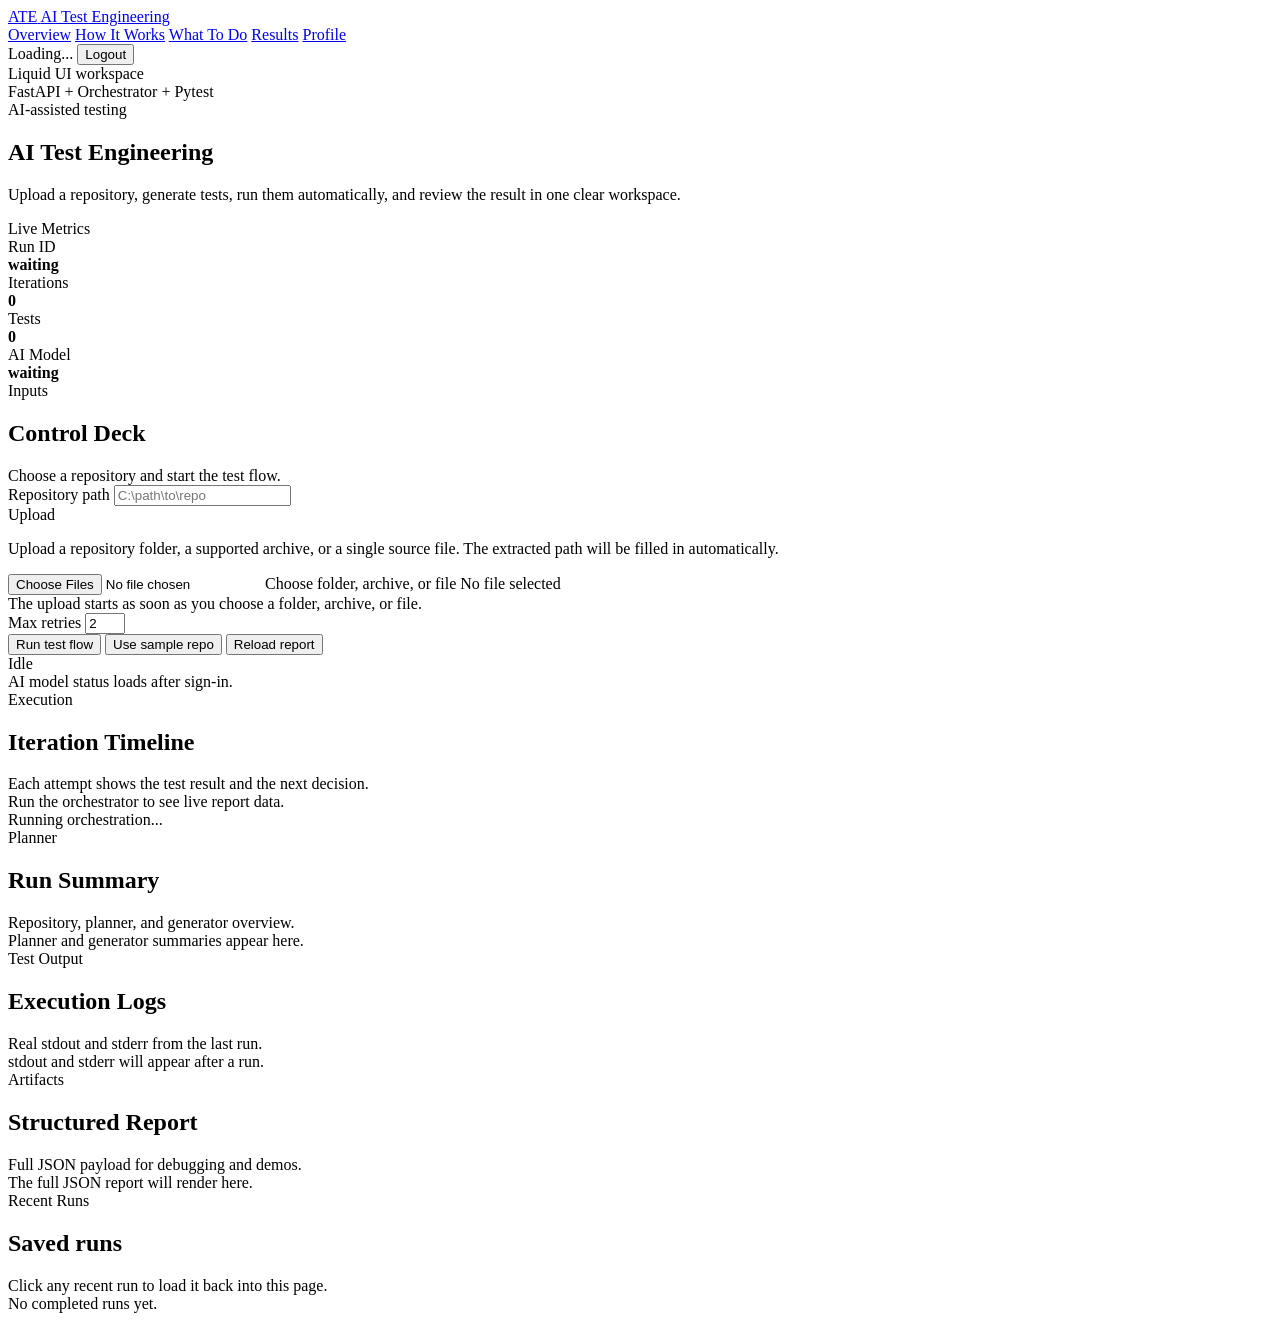
==== app/templates/index.html @ 06dc54d5 "chore: refine OpenAI functionality and update application routes" ====
<!DOCTYPE html>
<html lang="en">
  <head>
    <meta charset="UTF-8" />
    <meta name="viewport" content="width=device-width, initial-scale=1.0" />
    <title>AI Test Engineering</title>
    <link rel="stylesheet" href="/static/styles.css" />
  </head>
  <body>
    <main class="shell">
      <header class="topnav">
        <a class="brand" href="/">
          <span class="brand-mark">ATE</span>
          <span>AI Test Engineering</span>
        </a>
        <nav class="navlinks">
          <a class="active" href="/">Overview</a>
          <a href="/agents">How It Works</a>
          <a href="/playbooks">What To Do</a>
          <a href="/reports">Results</a>
          <a href="/profile">Profile</a>
        </nav>
        <div class="nav-auth">
          <span class="user-chip" id="session-user">Loading...</span>
          <button class="button secondary nav-auth-button" id="logout-button" type="button">Logout</button>
        </div>
      </header>

      <section class="hero">
        <div class="hero-topline">
          <div class="badge">Liquid UI workspace</div>
          <div class="hero-chip" id="model-chip">FastAPI + Orchestrator + Pytest</div>
        </div>
        <div class="hero-grid">
          <div class="hero-copy">
            <div class="eyebrow">AI-assisted testing</div>
            <h1>AI Test Engineering</h1>
            <p>
              Upload a repository, generate tests, run them automatically, and review the result in one clear workspace.
            </p>
          </div>
          <div class="hero-side">
            <div class="hero-side-card">
              <div class="section-kicker">Live Metrics</div>
              <div class="hero-stats" id="metrics">
                <div class="metric">
                  <div class="metric-label">Run ID</div>
                  <strong>waiting</strong>
                </div>
                <div class="metric">
                  <div class="metric-label">Iterations</div>
                  <strong>0</strong>
                </div>
                <div class="metric">
                  <div class="metric-label">Tests</div>
                  <strong>0</strong>
                </div>
                <div class="metric">
                  <div class="metric-label">AI Model</div>
                  <strong>waiting</strong>
                </div>
              </div>
            </div>
          </div>
        </div>
      </section>

      <section class="layout">
        <div class="panel">
          <div class="panel-head">
            <div>
              <div class="section-kicker">Inputs</div>
              <h2>Control Deck</h2>
            </div>
            <div class="panel-note">Choose a repository and start the test flow.</div>
          </div>
          <form class="stack" id="orchestrate-form">
            <label>
              Repository path
              <input id="repository_path" name="repository_path" placeholder="C:\path\to\repo" required />
            </label>
            <div class="upload-card">
              <div class="upload-copy">
                <div class="section-kicker">Upload</div>
                <p class="body-copy">Upload a repository folder, a supported archive, or a single source file. The extracted path will be filled in automatically.</p>
              </div>
              <div class="upload-actions">
                <div class="upload-picker">
                  <input class="file-input" id="repo_archive" name="repo_archive" type="file" multiple webkitdirectory />
                  <label class="button secondary file-picker" for="repo_archive">Choose folder, archive, or file</label>
                  <span class="file-meta" id="repo-archive-name">No file selected</span>
                </div>
                <div class="upload-feedback" id="upload-feedback">The upload starts as soon as you choose a folder, archive, or file.</div>
              </div>
            </div>
            <label>
              Max retries
              <input id="max_retries" name="max_retries" type="number" min="0" max="5" value="2" required />
            </label>
            <div class="actions">
              <button class="button" id="run-button" type="submit">Run test flow</button>
              <button class="button secondary" id="sample-button" type="button">Use sample repo</button>
              <button class="button secondary" id="report-button" type="button">Reload report</button>
            </div>
          </form>
          <div class="control-footer">
            <div class="status-pill idle" id="run-status">Idle</div>
            <div class="control-hint" id="model-hint">AI model status loads after sign-in.</div>
          </div>
        </div>

        <div class="panel">
          <div class="panel-head">
            <div>
              <div class="section-kicker">Execution</div>
              <h2>Iteration Timeline</h2>
            </div>
            <div class="panel-note">Each attempt shows the test result and the next decision.</div>
          </div>
          <div class="timeline" id="timeline">
            <div class="empty">Run the orchestrator to see live report data.</div>
          </div>
          <div class="loading-indicator" id="loading-indicator" aria-hidden="true">
            <span class="spinner"></span>
            <span>Running orchestration...</span>
          </div>
        </div>
      </section>

      <section class="layout">
        <div class="panel" id="summary">
          <div class="panel-head">
            <div>
              <div class="section-kicker">Planner</div>
              <h2>Run Summary</h2>
            </div>
            <div class="panel-note">Repository, planner, and generator overview.</div>
          </div>
          <div class="empty">Planner and generator summaries appear here.</div>
        </div>
        <div class="panel" id="logs">
          <div class="panel-head">
            <div>
              <div class="section-kicker">Test Output</div>
              <h2>Execution Logs</h2>
            </div>
            <div class="panel-note">Real stdout and stderr from the last run.</div>
          </div>
          <div class="empty">stdout and stderr will appear after a run.</div>
        </div>
      </section>

      <section class="panel" id="json-output">
        <div class="panel-head">
          <div>
            <div class="section-kicker">Artifacts</div>
            <h2>Structured Report</h2>
          </div>
          <div class="panel-note">Full JSON payload for debugging and demos.</div>
        </div>
        <div class="empty">The full JSON report will render here.</div>
      </section>

      <section class="panel">
        <div class="panel-head">
          <div>
            <div class="section-kicker">Recent Runs</div>
            <h2>Saved runs</h2>
          </div>
          <div class="panel-note">Click any recent run to load it back into this page.</div>
        </div>
        <div class="run-list" id="recent-runs">
          <div class="empty">No completed runs yet.</div>
        </div>
      </section>
    </main>

    <script src="/static/app.js"></script>
    <script src="/static/session.js"></script>
  </body>
</html>
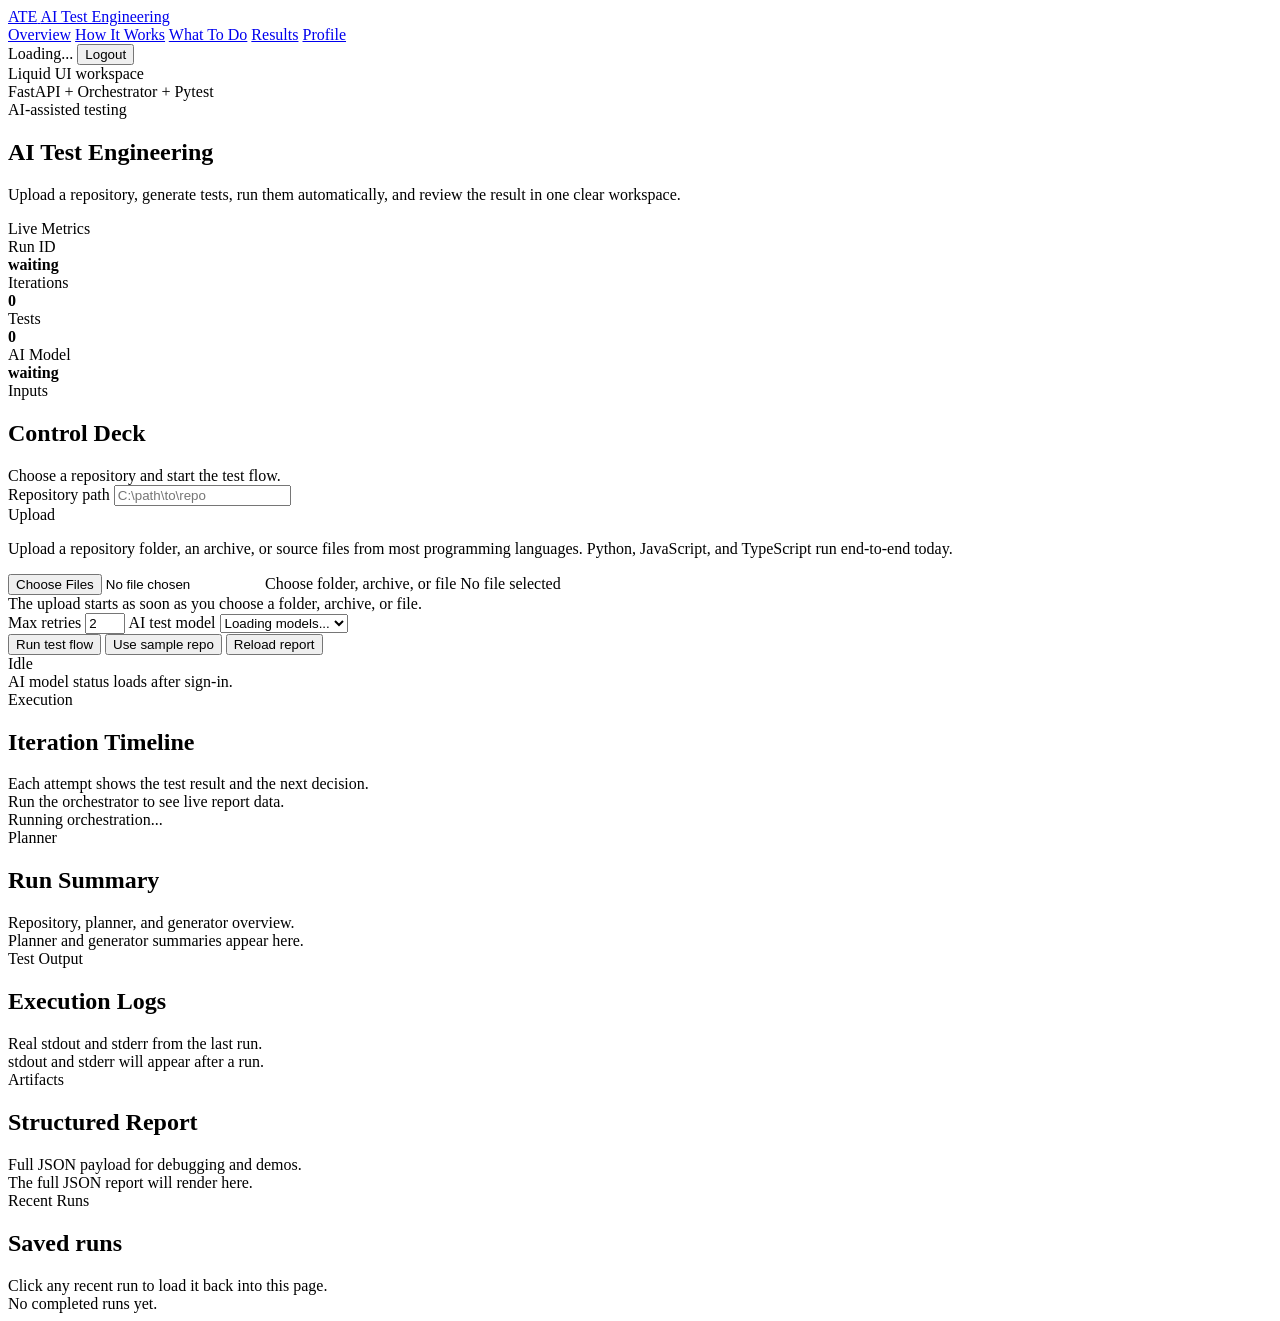
==== commit c12da17e: "Expand upload support and add model selection" ====
--- a/app/templates/index.html
+++ b/app/templates/index.html
@@ -82,7 +82,7 @@
             <div class="upload-card">
               <div class="upload-copy">
                 <div class="section-kicker">Upload</div>
-                <p class="body-copy">Upload a repository folder, a supported archive, or a single source file. The extracted path will be filled in automatically.</p>
+                <p class="body-copy">Upload a repository folder, an archive, or source files from most programming languages. Python, JavaScript, and TypeScript run end-to-end today.</p>
               </div>
               <div class="upload-actions">
                 <div class="upload-picker">
@@ -96,6 +96,12 @@
             <label>
               Max retries
               <input id="max_retries" name="max_retries" type="number" min="0" max="5" value="2" required />
+            </label>
+            <label>
+              AI test model
+              <select id="model_name" name="model_name">
+                <option value="">Loading models...</option>
+              </select>
             </label>
             <div class="actions">
               <button class="button" id="run-button" type="submit">Run test flow</button>
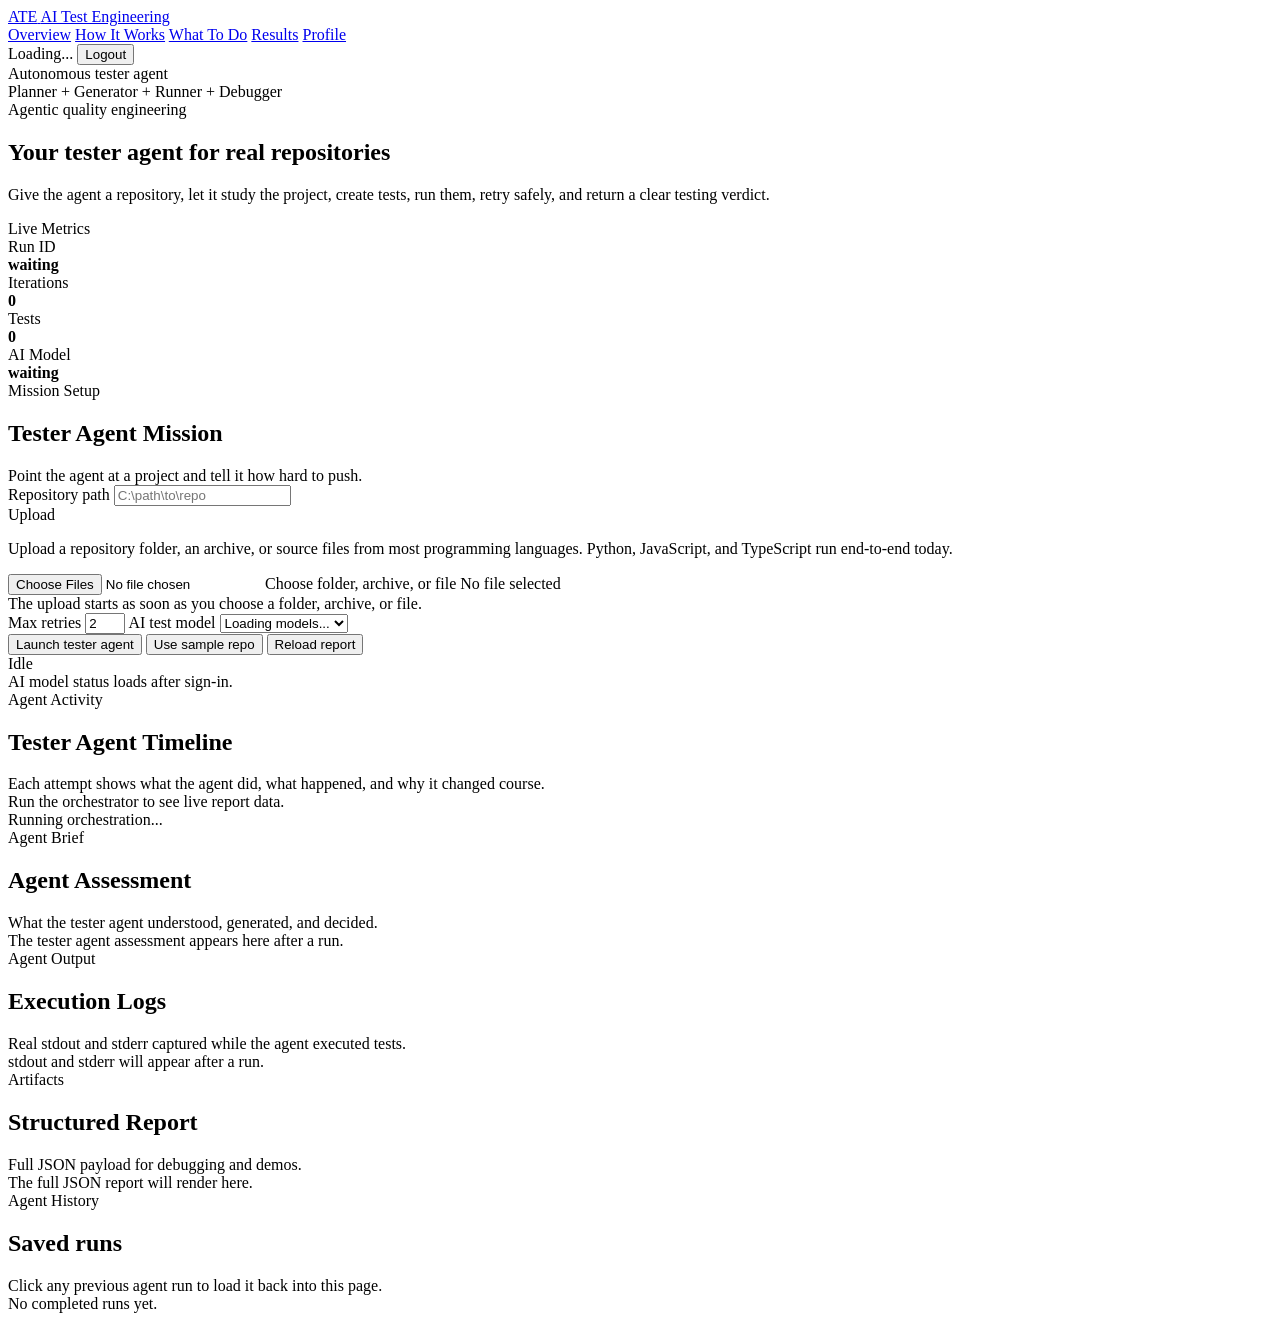
==== commit 71b6331e: "Reframe product as tester agent" ====
--- a/app/templates/index.html
+++ b/app/templates/index.html
@@ -28,15 +28,15 @@
 
       <section class="hero">
         <div class="hero-topline">
-          <div class="badge">Liquid UI workspace</div>
-          <div class="hero-chip" id="model-chip">FastAPI + Orchestrator + Pytest</div>
+          <div class="badge">Autonomous tester agent</div>
+          <div class="hero-chip" id="model-chip">Planner + Generator + Runner + Debugger</div>
         </div>
         <div class="hero-grid">
           <div class="hero-copy">
-            <div class="eyebrow">AI-assisted testing</div>
-            <h1>AI Test Engineering</h1>
+            <div class="eyebrow">Agentic quality engineering</div>
+            <h1>Your tester agent for real repositories</h1>
             <p>
-              Upload a repository, generate tests, run them automatically, and review the result in one clear workspace.
+              Give the agent a repository, let it study the project, create tests, run them, retry safely, and return a clear testing verdict.
             </p>
           </div>
           <div class="hero-side">
@@ -67,14 +67,14 @@
 
       <section class="layout">
         <div class="panel">
-          <div class="panel-head">
-            <div>
-              <div class="section-kicker">Inputs</div>
-              <h2>Control Deck</h2>
-            </div>
-            <div class="panel-note">Choose a repository and start the test flow.</div>
+        <div class="panel-head">
+          <div>
+            <div class="section-kicker">Mission Setup</div>
+            <h2>Tester Agent Mission</h2>
           </div>
-          <form class="stack" id="orchestrate-form">
+          <div class="panel-note">Point the agent at a project and tell it how hard to push.</div>
+        </div>
+        <form class="stack" id="orchestrate-form">
             <label>
               Repository path
               <input id="repository_path" name="repository_path" placeholder="C:\path\to\repo" required />
@@ -104,7 +104,7 @@
               </select>
             </label>
             <div class="actions">
-              <button class="button" id="run-button" type="submit">Run test flow</button>
+              <button class="button" id="run-button" type="submit">Launch tester agent</button>
               <button class="button secondary" id="sample-button" type="button">Use sample repo</button>
               <button class="button secondary" id="report-button" type="button">Reload report</button>
             </div>
@@ -116,16 +116,16 @@
         </div>
 
         <div class="panel">
-          <div class="panel-head">
-            <div>
-              <div class="section-kicker">Execution</div>
-              <h2>Iteration Timeline</h2>
-            </div>
-            <div class="panel-note">Each attempt shows the test result and the next decision.</div>
+        <div class="panel-head">
+          <div>
+            <div class="section-kicker">Agent Activity</div>
+            <h2>Tester Agent Timeline</h2>
           </div>
-          <div class="timeline" id="timeline">
-            <div class="empty">Run the orchestrator to see live report data.</div>
-          </div>
+          <div class="panel-note">Each attempt shows what the agent did, what happened, and why it changed course.</div>
+        </div>
+        <div class="timeline" id="timeline">
+          <div class="empty">Run the orchestrator to see live report data.</div>
+        </div>
           <div class="loading-indicator" id="loading-indicator" aria-hidden="true">
             <span class="spinner"></span>
             <span>Running orchestration...</span>
@@ -135,22 +135,22 @@
 
       <section class="layout">
         <div class="panel" id="summary">
-          <div class="panel-head">
-            <div>
-              <div class="section-kicker">Planner</div>
-              <h2>Run Summary</h2>
-            </div>
-            <div class="panel-note">Repository, planner, and generator overview.</div>
+        <div class="panel-head">
+          <div>
+            <div class="section-kicker">Agent Brief</div>
+            <h2>Agent Assessment</h2>
           </div>
-          <div class="empty">Planner and generator summaries appear here.</div>
+          <div class="panel-note">What the tester agent understood, generated, and decided.</div>
+        </div>
+          <div class="empty">The tester agent assessment appears here after a run.</div>
         </div>
         <div class="panel" id="logs">
           <div class="panel-head">
             <div>
-              <div class="section-kicker">Test Output</div>
+              <div class="section-kicker">Agent Output</div>
               <h2>Execution Logs</h2>
             </div>
-            <div class="panel-note">Real stdout and stderr from the last run.</div>
+            <div class="panel-note">Real stdout and stderr captured while the agent executed tests.</div>
           </div>
           <div class="empty">stdout and stderr will appear after a run.</div>
         </div>
@@ -170,10 +170,10 @@
       <section class="panel">
         <div class="panel-head">
           <div>
-            <div class="section-kicker">Recent Runs</div>
+            <div class="section-kicker">Agent History</div>
             <h2>Saved runs</h2>
           </div>
-          <div class="panel-note">Click any recent run to load it back into this page.</div>
+          <div class="panel-note">Click any previous agent run to load it back into this page.</div>
         </div>
         <div class="run-list" id="recent-runs">
           <div class="empty">No completed runs yet.</div>
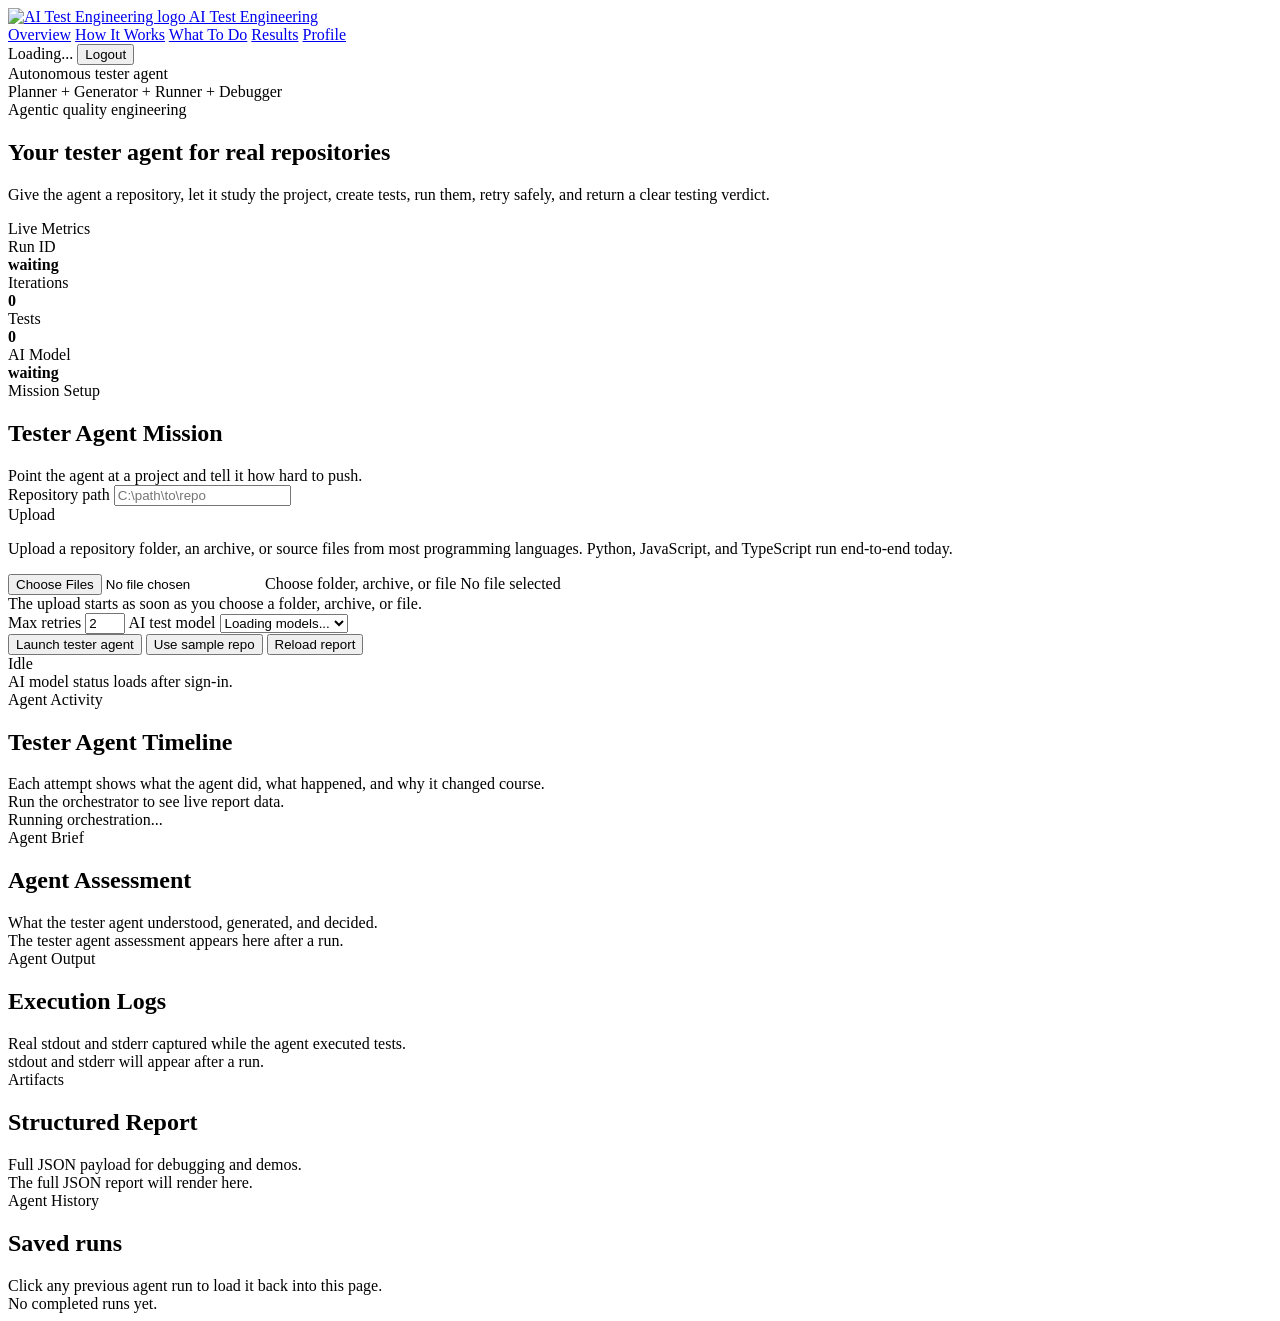
==== commit 7b0cb677: "Upgrade tester agent reporting and branding" ====
--- a/app/templates/index.html
+++ b/app/templates/index.html
@@ -10,7 +10,9 @@
     <main class="shell">
       <header class="topnav">
         <a class="brand" href="/">
-          <span class="brand-mark">ATE</span>
+          <span class="brand-mark">
+            <img class="brand-logo" src="/static/logo.svg" alt="AI Test Engineering logo" />
+          </span>
           <span>AI Test Engineering</span>
         </a>
         <nav class="navlinks">
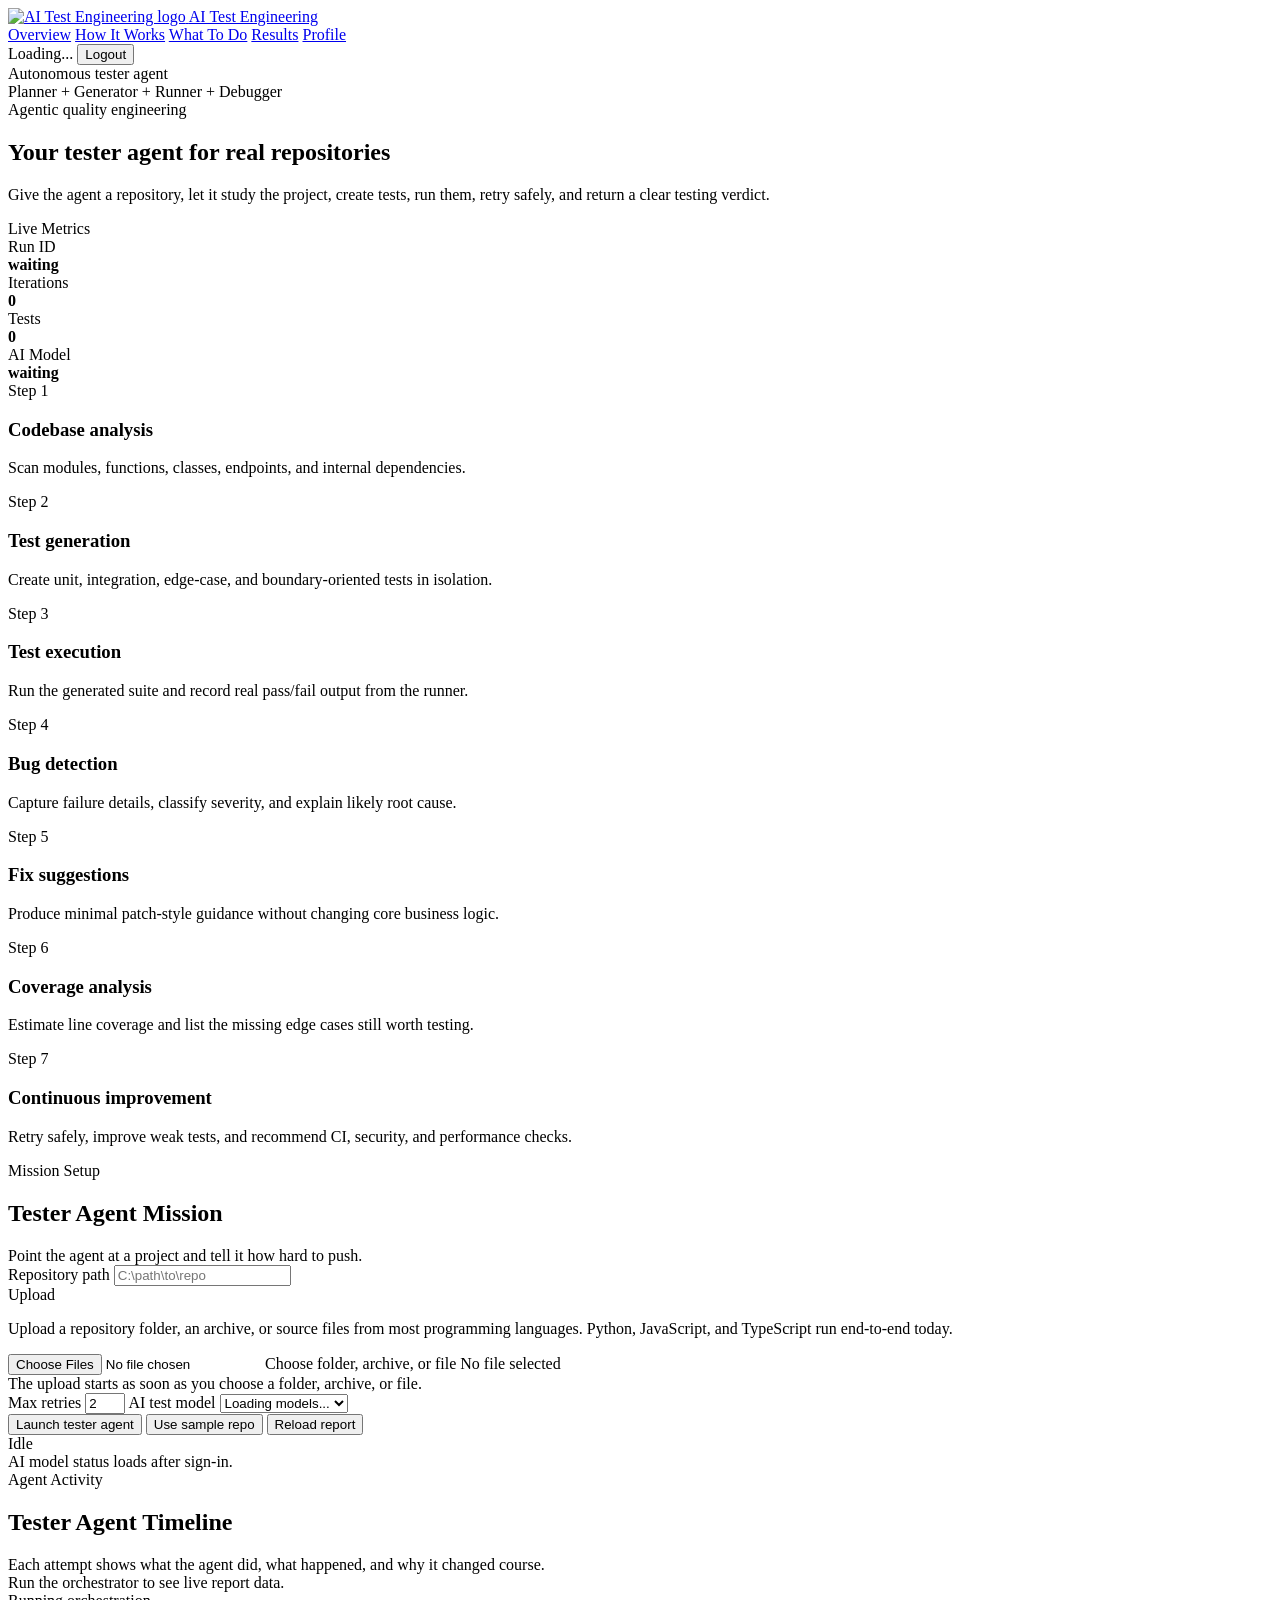
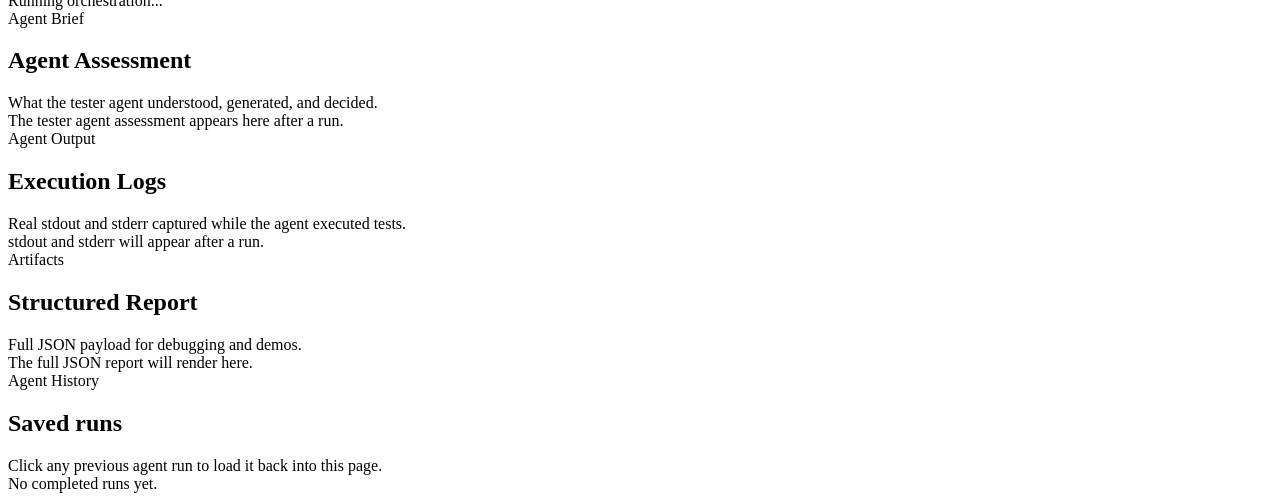
==== commit 6bde1539: "major ui changes" ====
--- a/app/templates/index.html
+++ b/app/templates/index.html
@@ -67,6 +67,44 @@
         </div>
       </section>
 
+      <section class="card-grid four-up capability-grid">
+        <article class="panel step-mini-card">
+          <div class="section-kicker">Step 1</div>
+          <h3>Codebase analysis</h3>
+          <p>Scan modules, functions, classes, endpoints, and internal dependencies.</p>
+        </article>
+        <article class="panel step-mini-card">
+          <div class="section-kicker">Step 2</div>
+          <h3>Test generation</h3>
+          <p>Create unit, integration, edge-case, and boundary-oriented tests in isolation.</p>
+        </article>
+        <article class="panel step-mini-card">
+          <div class="section-kicker">Step 3</div>
+          <h3>Test execution</h3>
+          <p>Run the generated suite and record real pass/fail output from the runner.</p>
+        </article>
+        <article class="panel step-mini-card">
+          <div class="section-kicker">Step 4</div>
+          <h3>Bug detection</h3>
+          <p>Capture failure details, classify severity, and explain likely root cause.</p>
+        </article>
+        <article class="panel step-mini-card">
+          <div class="section-kicker">Step 5</div>
+          <h3>Fix suggestions</h3>
+          <p>Produce minimal patch-style guidance without changing core business logic.</p>
+        </article>
+        <article class="panel step-mini-card">
+          <div class="section-kicker">Step 6</div>
+          <h3>Coverage analysis</h3>
+          <p>Estimate line coverage and list the missing edge cases still worth testing.</p>
+        </article>
+        <article class="panel step-mini-card">
+          <div class="section-kicker">Step 7</div>
+          <h3>Continuous improvement</h3>
+          <p>Retry safely, improve weak tests, and recommend CI, security, and performance checks.</p>
+        </article>
+      </section>
+
       <section class="layout">
         <div class="panel">
         <div class="panel-head">
@@ -135,7 +173,7 @@
         </div>
       </section>
 
-      <section class="layout">
+      <section class="insight-shell">
         <div class="panel" id="summary">
         <div class="panel-head">
           <div>
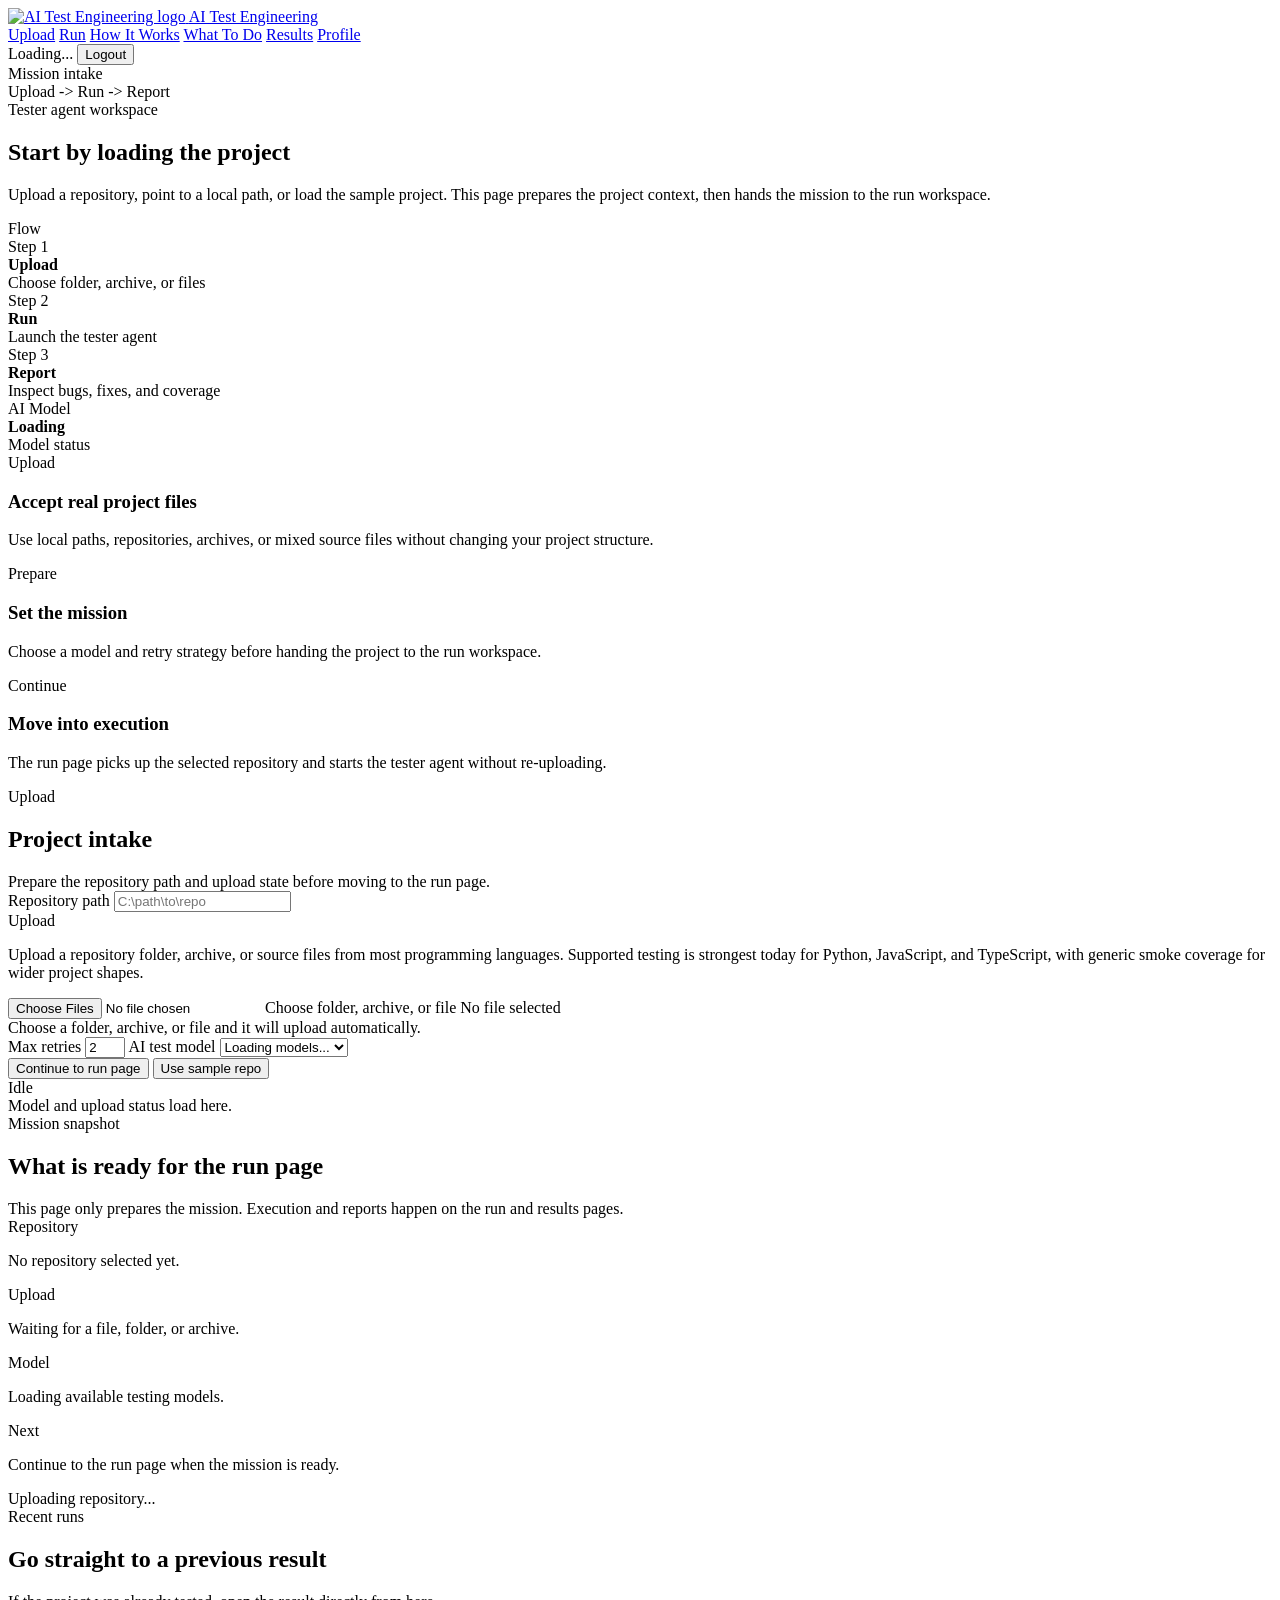
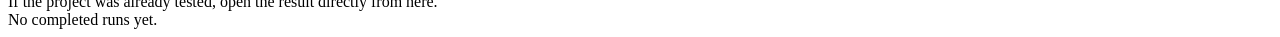
==== commit a74fd8b9: "Split product into upload and run workspaces" ====
--- a/app/templates/index.html
+++ b/app/templates/index.html
@@ -3,7 +3,7 @@
   <head>
     <meta charset="UTF-8" />
     <meta name="viewport" content="width=device-width, initial-scale=1.0" />
-    <title>AI Test Engineering</title>
+    <title>AI Test Engineering Upload</title>
     <link rel="stylesheet" href="/static/styles.css" />
   </head>
   <body>
@@ -16,7 +16,8 @@
           <span>AI Test Engineering</span>
         </a>
         <nav class="navlinks">
-          <a class="active" href="/">Overview</a>
+          <a class="active" href="/">Upload</a>
+          <a href="/run">Run</a>
           <a href="/agents">How It Works</a>
           <a href="/playbooks">What To Do</a>
           <a href="/reports">Results</a>
@@ -30,36 +31,40 @@
 
       <section class="hero">
         <div class="hero-topline">
-          <div class="badge">Autonomous tester agent</div>
-          <div class="hero-chip" id="model-chip">Planner + Generator + Runner + Debugger</div>
+          <div class="badge">Mission intake</div>
+          <div class="hero-chip" id="model-chip">Upload -> Run -> Report</div>
         </div>
         <div class="hero-grid">
           <div class="hero-copy">
-            <div class="eyebrow">Agentic quality engineering</div>
-            <h1>Your tester agent for real repositories</h1>
+            <div class="eyebrow">Tester agent workspace</div>
+            <h1>Start by loading the project</h1>
             <p>
-              Give the agent a repository, let it study the project, create tests, run them, retry safely, and return a clear testing verdict.
+              Upload a repository, point to a local path, or load the sample project. This page prepares the project context, then hands the mission to the run workspace.
             </p>
           </div>
           <div class="hero-side">
             <div class="hero-side-card">
-              <div class="section-kicker">Live Metrics</div>
-              <div class="hero-stats" id="metrics">
+              <div class="section-kicker">Flow</div>
+              <div class="hero-stats">
                 <div class="metric">
-                  <div class="metric-label">Run ID</div>
-                  <strong>waiting</strong>
+                  <div class="metric-label">Step 1</div>
+                  <strong>Upload</strong>
+                  <div class="metric-meta">Choose folder, archive, or files</div>
                 </div>
                 <div class="metric">
-                  <div class="metric-label">Iterations</div>
-                  <strong>0</strong>
+                  <div class="metric-label">Step 2</div>
+                  <strong>Run</strong>
+                  <div class="metric-meta">Launch the tester agent</div>
                 </div>
                 <div class="metric">
-                  <div class="metric-label">Tests</div>
-                  <strong>0</strong>
+                  <div class="metric-label">Step 3</div>
+                  <strong>Report</strong>
+                  <div class="metric-meta">Inspect bugs, fixes, and coverage</div>
                 </div>
                 <div class="metric">
                   <div class="metric-label">AI Model</div>
-                  <strong>waiting</strong>
+                  <strong id="upload-model-name">Loading</strong>
+                  <div class="metric-meta" id="upload-model-meta">Model status</div>
                 </div>
               </div>
             </div>
@@ -67,54 +72,34 @@
         </div>
       </section>
 
-      <section class="card-grid four-up capability-grid">
+      <section class="card-grid three-up">
         <article class="panel step-mini-card">
-          <div class="section-kicker">Step 1</div>
-          <h3>Codebase analysis</h3>
-          <p>Scan modules, functions, classes, endpoints, and internal dependencies.</p>
+          <div class="section-kicker">Upload</div>
+          <h3>Accept real project files</h3>
+          <p>Use local paths, repositories, archives, or mixed source files without changing your project structure.</p>
         </article>
         <article class="panel step-mini-card">
-          <div class="section-kicker">Step 2</div>
-          <h3>Test generation</h3>
-          <p>Create unit, integration, edge-case, and boundary-oriented tests in isolation.</p>
+          <div class="section-kicker">Prepare</div>
+          <h3>Set the mission</h3>
+          <p>Choose a model and retry strategy before handing the project to the run workspace.</p>
         </article>
         <article class="panel step-mini-card">
-          <div class="section-kicker">Step 3</div>
-          <h3>Test execution</h3>
-          <p>Run the generated suite and record real pass/fail output from the runner.</p>
-        </article>
-        <article class="panel step-mini-card">
-          <div class="section-kicker">Step 4</div>
-          <h3>Bug detection</h3>
-          <p>Capture failure details, classify severity, and explain likely root cause.</p>
-        </article>
-        <article class="panel step-mini-card">
-          <div class="section-kicker">Step 5</div>
-          <h3>Fix suggestions</h3>
-          <p>Produce minimal patch-style guidance without changing core business logic.</p>
-        </article>
-        <article class="panel step-mini-card">
-          <div class="section-kicker">Step 6</div>
-          <h3>Coverage analysis</h3>
-          <p>Estimate line coverage and list the missing edge cases still worth testing.</p>
-        </article>
-        <article class="panel step-mini-card">
-          <div class="section-kicker">Step 7</div>
-          <h3>Continuous improvement</h3>
-          <p>Retry safely, improve weak tests, and recommend CI, security, and performance checks.</p>
+          <div class="section-kicker">Continue</div>
+          <h3>Move into execution</h3>
+          <p>The run page picks up the selected repository and starts the tester agent without re-uploading.</p>
         </article>
       </section>
 
-      <section class="layout">
+      <section class="layout mission-layout">
         <div class="panel">
-        <div class="panel-head">
-          <div>
-            <div class="section-kicker">Mission Setup</div>
-            <h2>Tester Agent Mission</h2>
+          <div class="panel-head">
+            <div>
+              <div class="section-kicker">Upload</div>
+              <h2>Project intake</h2>
+            </div>
+            <div class="panel-note">Prepare the repository path and upload state before moving to the run page.</div>
           </div>
-          <div class="panel-note">Point the agent at a project and tell it how hard to push.</div>
-        </div>
-        <form class="stack" id="orchestrate-form">
+          <form class="stack" id="mission-form">
             <label>
               Repository path
               <input id="repository_path" name="repository_path" placeholder="C:\path\to\repo" required />
@@ -122,7 +107,7 @@
             <div class="upload-card">
               <div class="upload-copy">
                 <div class="section-kicker">Upload</div>
-                <p class="body-copy">Upload a repository folder, an archive, or source files from most programming languages. Python, JavaScript, and TypeScript run end-to-end today.</p>
+                <p class="body-copy">Upload a repository folder, archive, or source files from most programming languages. Supported testing is strongest today for Python, JavaScript, and TypeScript, with generic smoke coverage for wider project shapes.</p>
               </div>
               <div class="upload-actions">
                 <div class="upload-picker">
@@ -130,7 +115,7 @@
                   <label class="button secondary file-picker" for="repo_archive">Choose folder, archive, or file</label>
                   <span class="file-meta" id="repo-archive-name">No file selected</span>
                 </div>
-                <div class="upload-feedback" id="upload-feedback">The upload starts as soon as you choose a folder, archive, or file.</div>
+                <div class="upload-feedback" id="upload-feedback">Choose a folder, archive, or file and it will upload automatically.</div>
               </div>
             </div>
             <label>
@@ -144,76 +129,56 @@
               </select>
             </label>
             <div class="actions">
-              <button class="button" id="run-button" type="submit">Launch tester agent</button>
+              <button class="button" id="continue-button" type="submit">Continue to run page</button>
               <button class="button secondary" id="sample-button" type="button">Use sample repo</button>
-              <button class="button secondary" id="report-button" type="button">Reload report</button>
             </div>
           </form>
           <div class="control-footer">
-            <div class="status-pill idle" id="run-status">Idle</div>
-            <div class="control-hint" id="model-hint">AI model status loads after sign-in.</div>
+            <div class="status-pill idle" id="upload-status">Idle</div>
+            <div class="control-hint" id="model-hint">Model and upload status load here.</div>
           </div>
         </div>
 
         <div class="panel">
-        <div class="panel-head">
-          <div>
-            <div class="section-kicker">Agent Activity</div>
-            <h2>Tester Agent Timeline</h2>
+          <div class="panel-head">
+            <div>
+              <div class="section-kicker">Mission snapshot</div>
+              <h2>What is ready for the run page</h2>
+            </div>
+            <div class="panel-note">This page only prepares the mission. Execution and reports happen on the run and results pages.</div>
           </div>
-          <div class="panel-note">Each attempt shows what the agent did, what happened, and why it changed course.</div>
-        </div>
-        <div class="timeline" id="timeline">
-          <div class="empty">Run the orchestrator to see live report data.</div>
-        </div>
+          <div class="card-grid two-up mission-card-grid" id="mission-summary">
+            <article class="agent-brief-card">
+              <span>Repository</span>
+              <p>No repository selected yet.</p>
+            </article>
+            <article class="agent-brief-card">
+              <span>Upload</span>
+              <p>Waiting for a file, folder, or archive.</p>
+            </article>
+            <article class="agent-brief-card">
+              <span>Model</span>
+              <p>Loading available testing models.</p>
+            </article>
+            <article class="agent-brief-card">
+              <span>Next</span>
+              <p>Continue to the run page when the mission is ready.</p>
+            </article>
+          </div>
           <div class="loading-indicator" id="loading-indicator" aria-hidden="true">
             <span class="spinner"></span>
-            <span>Running orchestration...</span>
+            <span>Uploading repository...</span>
           </div>
         </div>
-      </section>
-
-      <section class="insight-shell">
-        <div class="panel" id="summary">
-        <div class="panel-head">
-          <div>
-            <div class="section-kicker">Agent Brief</div>
-            <h2>Agent Assessment</h2>
-          </div>
-          <div class="panel-note">What the tester agent understood, generated, and decided.</div>
-        </div>
-          <div class="empty">The tester agent assessment appears here after a run.</div>
-        </div>
-        <div class="panel" id="logs">
-          <div class="panel-head">
-            <div>
-              <div class="section-kicker">Agent Output</div>
-              <h2>Execution Logs</h2>
-            </div>
-            <div class="panel-note">Real stdout and stderr captured while the agent executed tests.</div>
-          </div>
-          <div class="empty">stdout and stderr will appear after a run.</div>
-        </div>
-      </section>
-
-      <section class="panel" id="json-output">
-        <div class="panel-head">
-          <div>
-            <div class="section-kicker">Artifacts</div>
-            <h2>Structured Report</h2>
-          </div>
-          <div class="panel-note">Full JSON payload for debugging and demos.</div>
-        </div>
-        <div class="empty">The full JSON report will render here.</div>
       </section>
 
       <section class="panel">
         <div class="panel-head">
           <div>
-            <div class="section-kicker">Agent History</div>
-            <h2>Saved runs</h2>
+            <div class="section-kicker">Recent runs</div>
+            <h2>Go straight to a previous result</h2>
           </div>
-          <div class="panel-note">Click any previous agent run to load it back into this page.</div>
+          <div class="panel-note">If the project was already tested, open the result directly from here.</div>
         </div>
         <div class="run-list" id="recent-runs">
           <div class="empty">No completed runs yet.</div>
@@ -221,7 +186,7 @@
       </section>
     </main>
 
-    <script src="/static/app.js"></script>
+    <script src="/static/upload.js"></script>
     <script src="/static/session.js"></script>
   </body>
 </html>
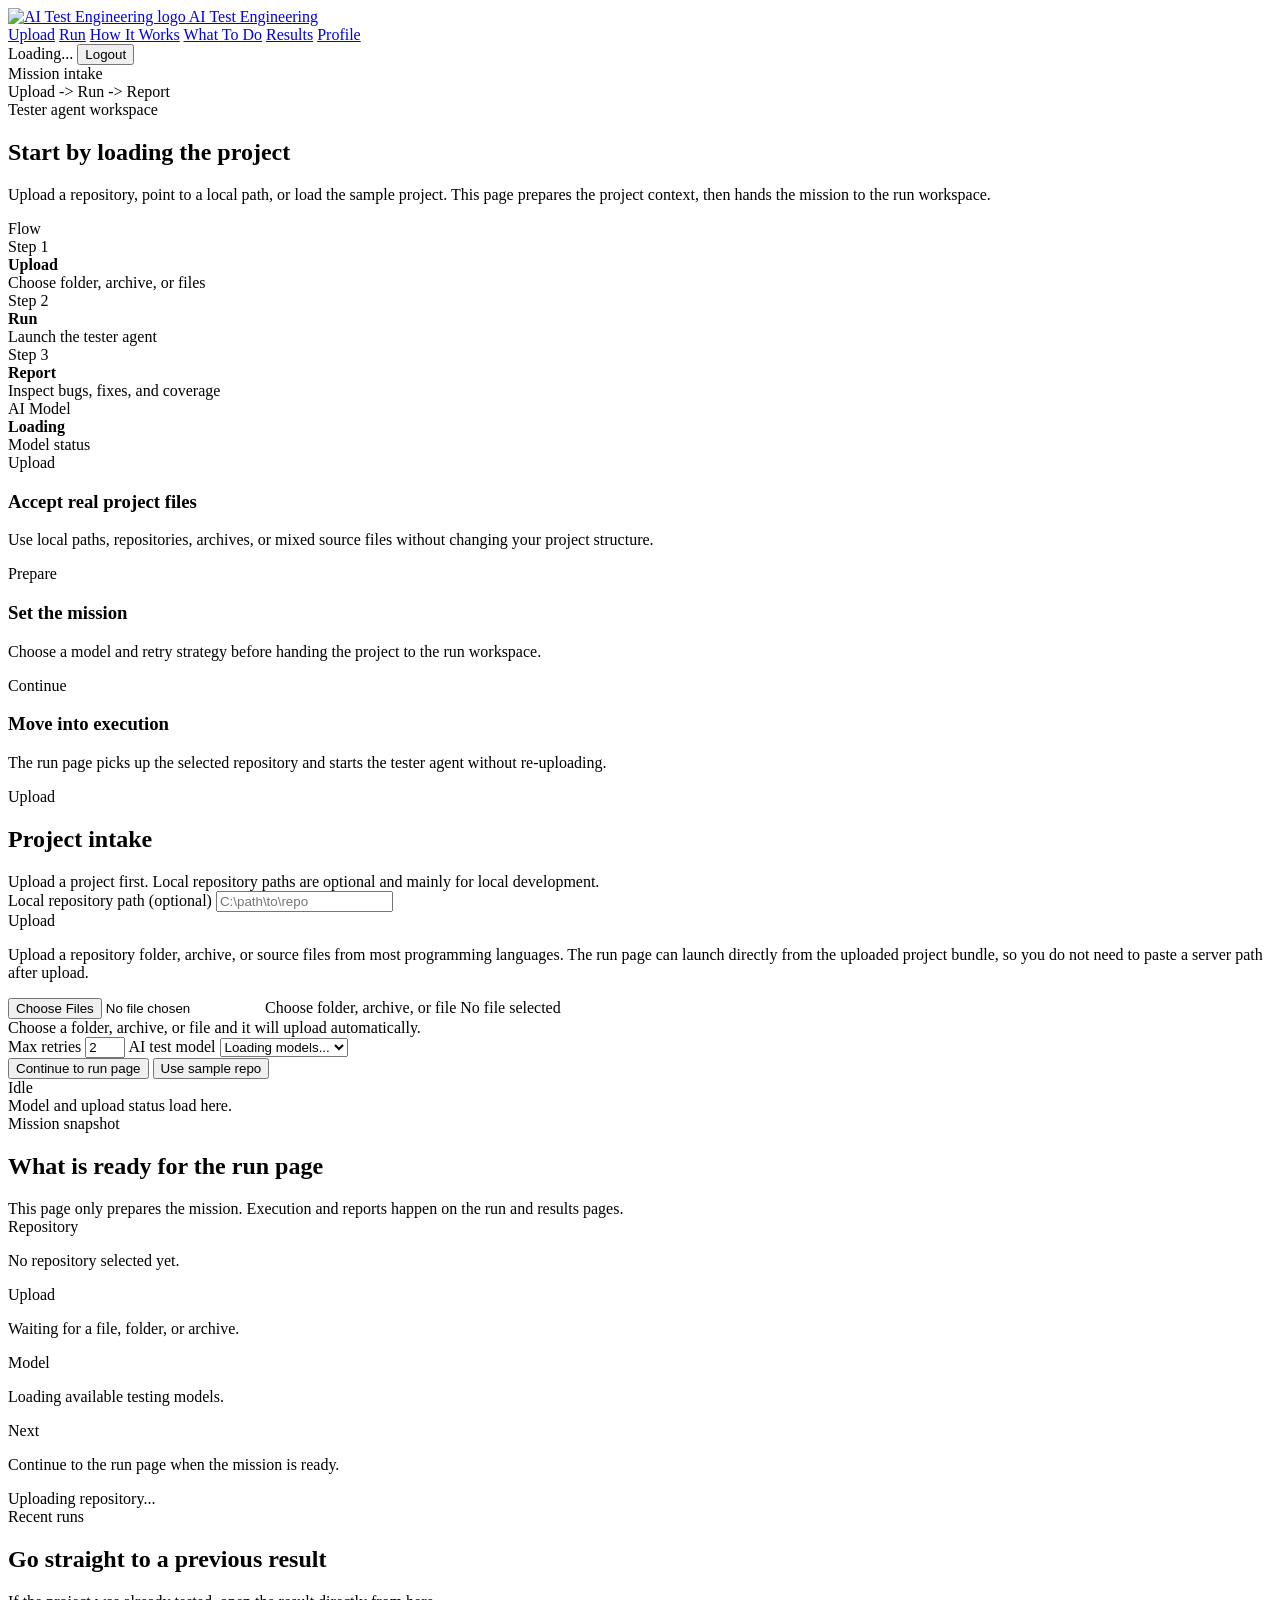
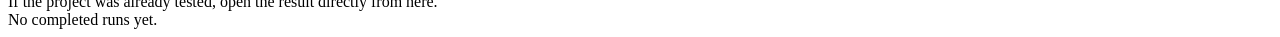
==== commit 9183c6ae: "Make upload-first flow work without repo paths" ====
--- a/app/templates/index.html
+++ b/app/templates/index.html
@@ -97,17 +97,17 @@
               <div class="section-kicker">Upload</div>
               <h2>Project intake</h2>
             </div>
-            <div class="panel-note">Prepare the repository path and upload state before moving to the run page.</div>
+            <div class="panel-note">Upload a project first. Local repository paths are optional and mainly for local development.</div>
           </div>
           <form class="stack" id="mission-form">
             <label>
-              Repository path
-              <input id="repository_path" name="repository_path" placeholder="C:\path\to\repo" required />
+              Local repository path <span class="muted-label">(optional)</span>
+              <input id="repository_path" name="repository_path" placeholder="C:\path\to\repo" />
             </label>
             <div class="upload-card">
               <div class="upload-copy">
                 <div class="section-kicker">Upload</div>
-                <p class="body-copy">Upload a repository folder, archive, or source files from most programming languages. Supported testing is strongest today for Python, JavaScript, and TypeScript, with generic smoke coverage for wider project shapes.</p>
+                <p class="body-copy">Upload a repository folder, archive, or source files from most programming languages. The run page can launch directly from the uploaded project bundle, so you do not need to paste a server path after upload.</p>
               </div>
               <div class="upload-actions">
                 <div class="upload-picker">
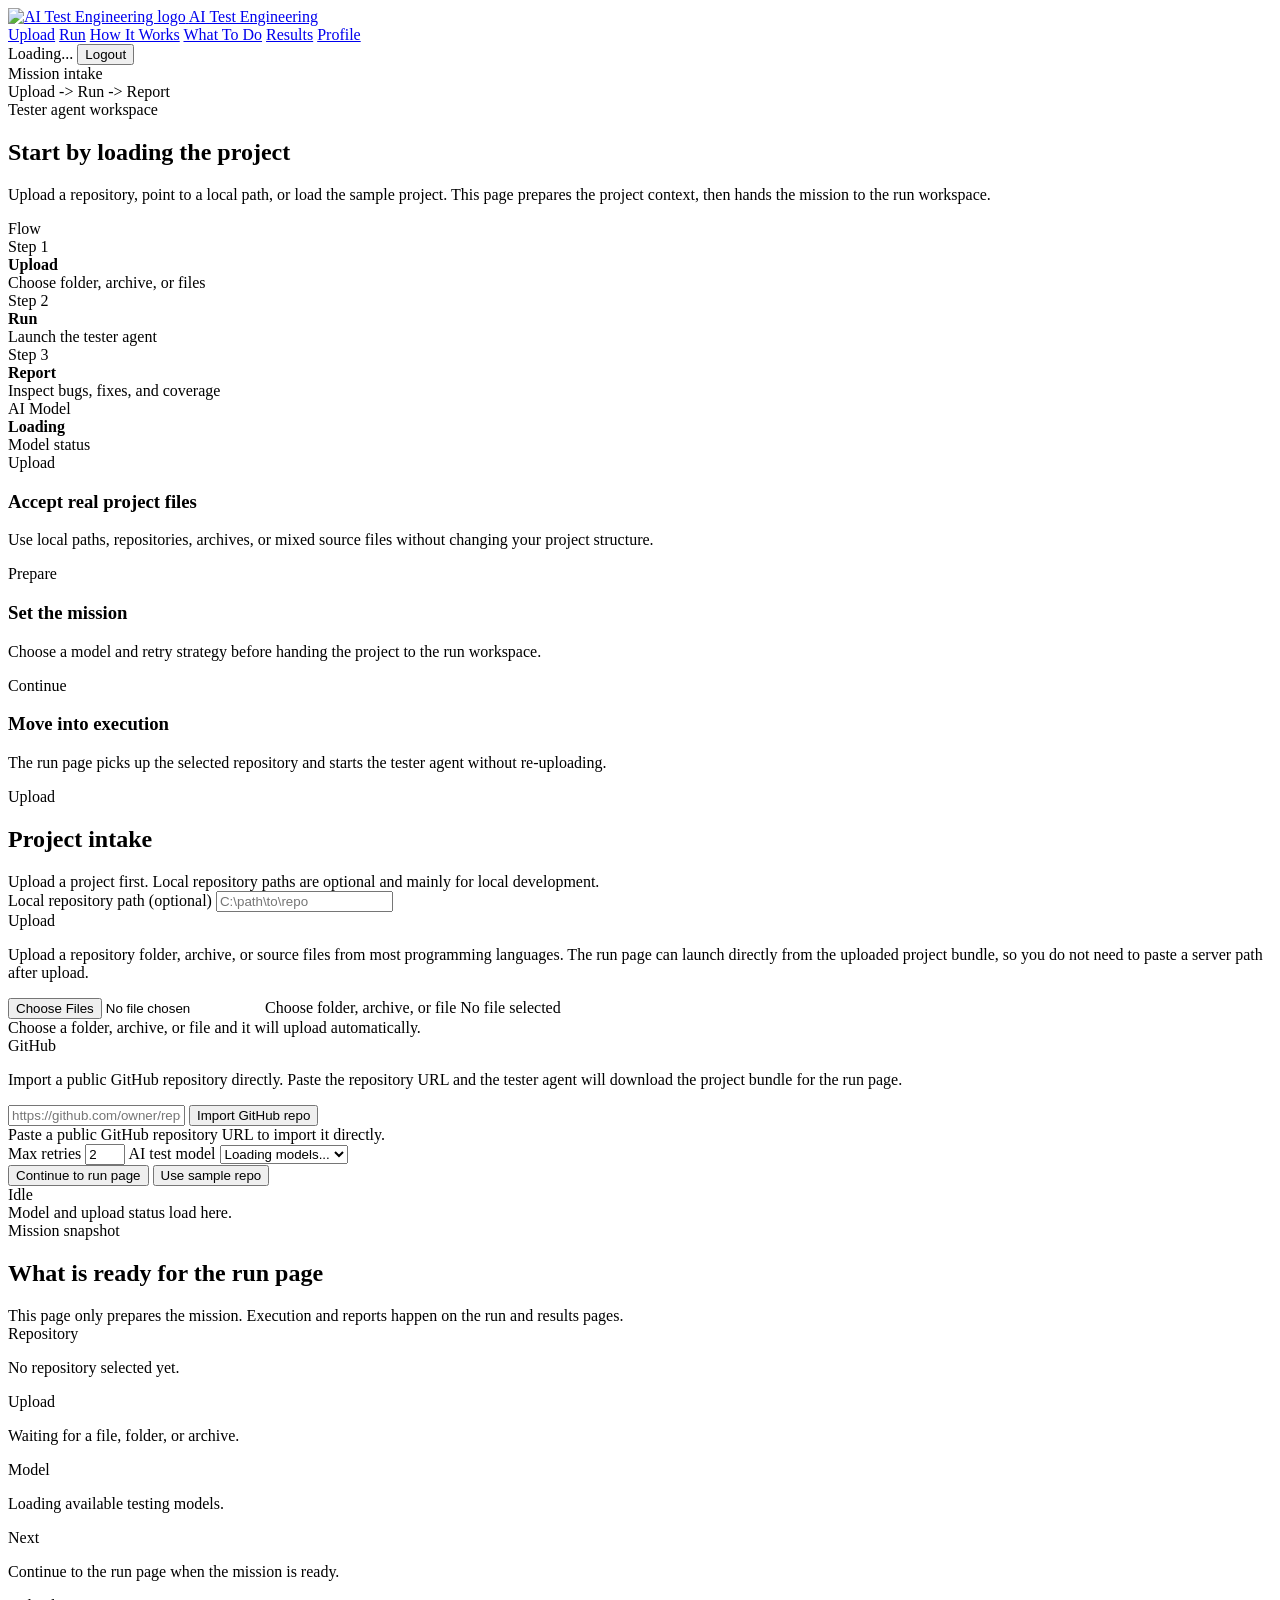
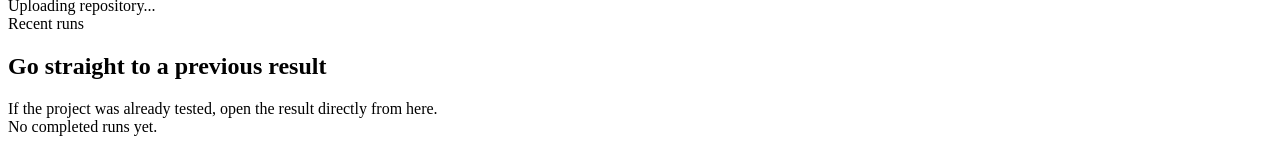
==== commit 9bb01cb5: "Add GitHub repo import and Selenium probe" ====
--- a/app/templates/index.html
+++ b/app/templates/index.html
@@ -118,6 +118,19 @@
                 <div class="upload-feedback" id="upload-feedback">Choose a folder, archive, or file and it will upload automatically.</div>
               </div>
             </div>
+            <div class="upload-card">
+              <div class="upload-copy">
+                <div class="section-kicker">GitHub</div>
+                <p class="body-copy">Import a public GitHub repository directly. Paste the repository URL and the tester agent will download the project bundle for the run page.</p>
+              </div>
+              <div class="upload-actions">
+                <div class="github-import">
+                  <input id="github_repository_url" name="github_repository_url" placeholder="https://github.com/owner/repo" />
+                  <button class="button secondary" id="github-import-button" type="button">Import GitHub repo</button>
+                </div>
+                <div class="upload-feedback" id="github-upload-feedback">Paste a public GitHub repository URL to import it directly.</div>
+              </div>
+            </div>
             <label>
               Max retries
               <input id="max_retries" name="max_retries" type="number" min="0" max="5" value="2" required />
